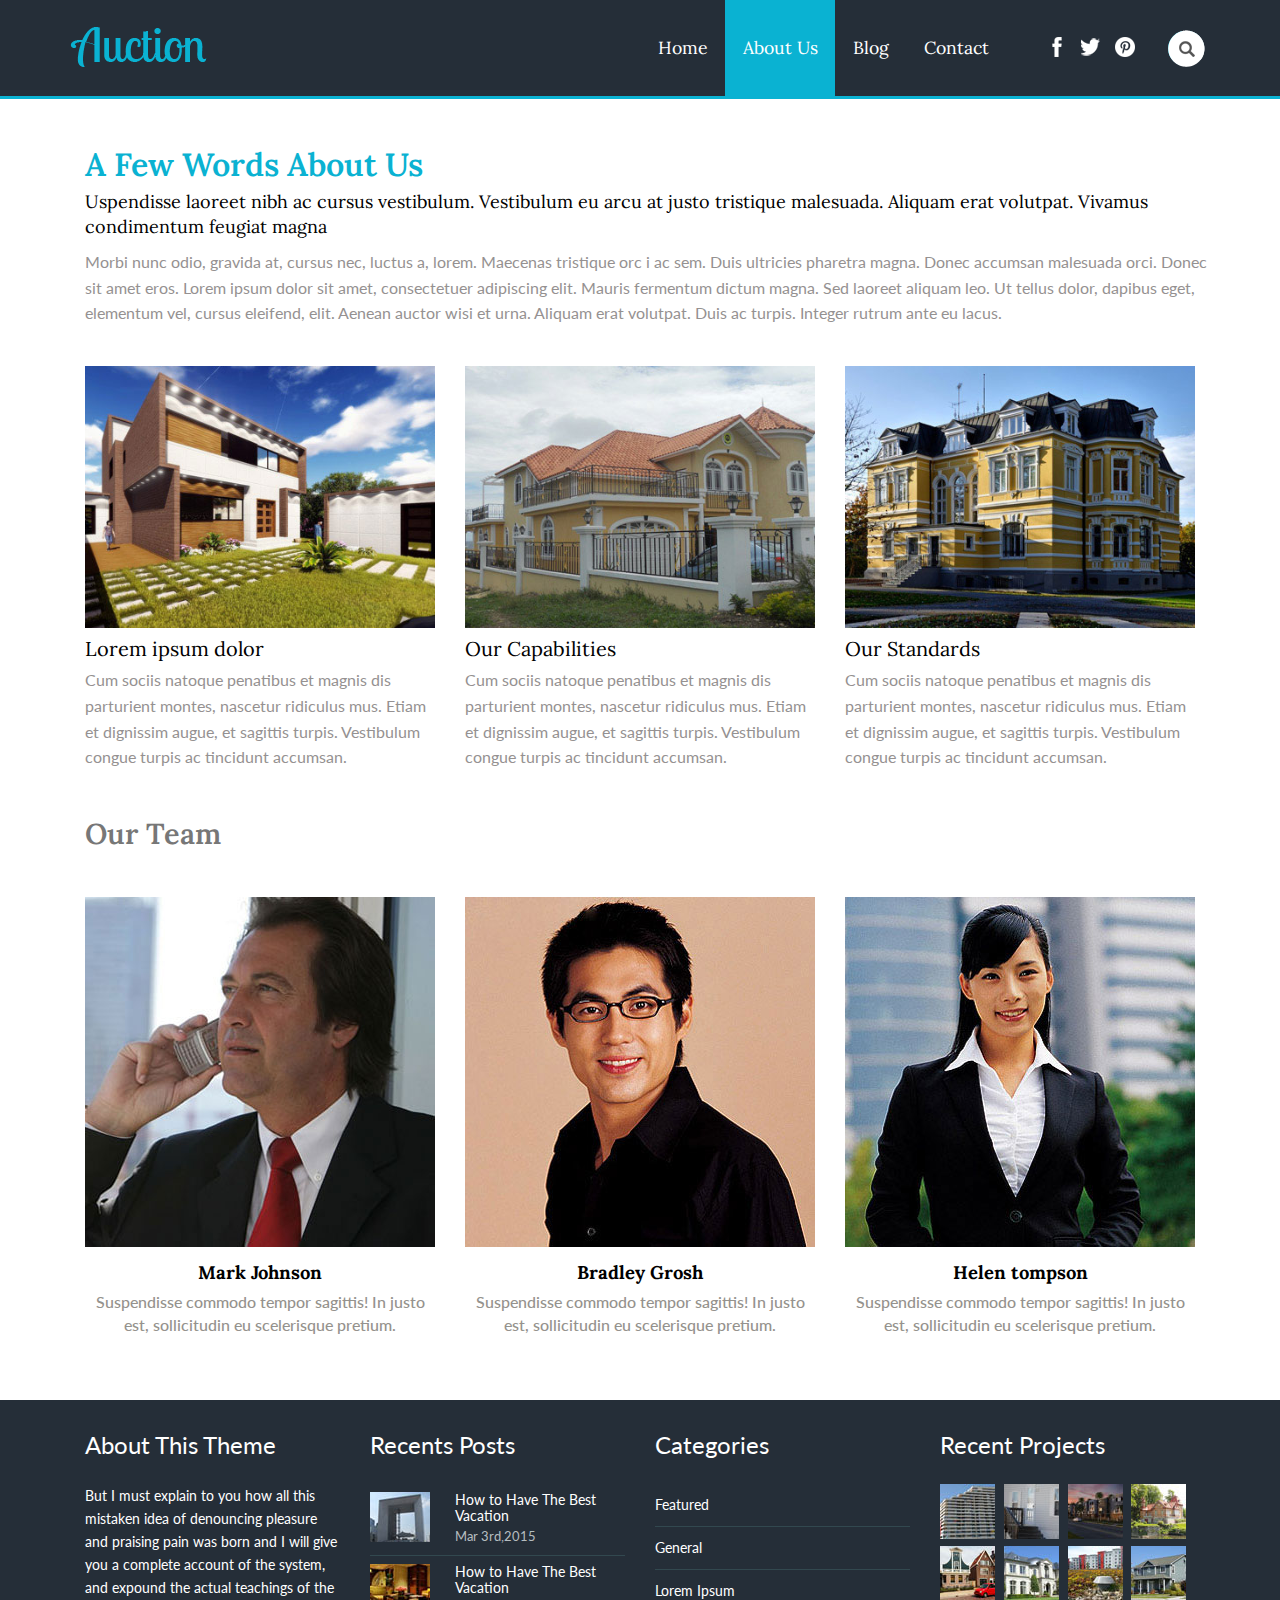
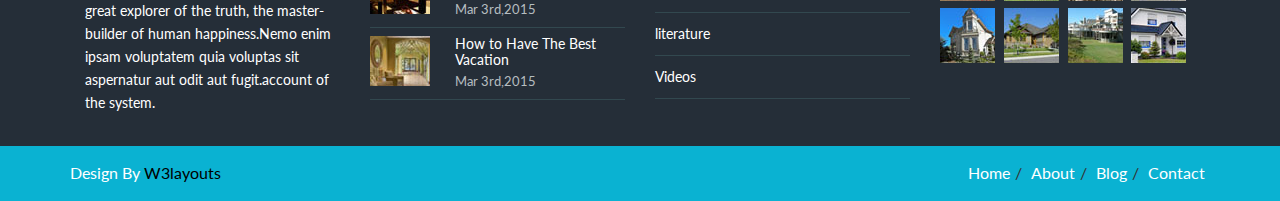
==== about.html @ 55ad40f2 "initial commmit" ====
<!--Author: W3layouts
Author URL: http://w3layouts.com
License: Creative Commons Attribution 3.0 Unported
License URL: http://creativecommons.org/licenses/by/3.0/
-->
<!DOCTYPE HTML>
<html>
<head>
<title>Auction A Real estate category Flat bootstrap Responsive  Website Template | About :: w3layouts</title>
<link href="css/bootstrap.css" rel="stylesheet" type="text/css" media="all">
<!-- jQuery (necessary for Bootstrap's JavaScript plugins) -->
<script src="js/jquery-1.11.0.min.js"></script>
<!-- Custom Theme files -->
<link href="css/style.css" rel="stylesheet" type="text/css" media="all"/>
<!-- Custom Theme files -->
<meta name="viewport" content="width=device-width, initial-scale=1">
<meta http-equiv="Content-Type" content="text/html; charset=utf-8" />
<script type="application/x-javascript"> addEventListener("load", function() { setTimeout(hideURLbar, 0); }, false); function hideURLbar(){ window.scrollTo(0,1); }>
</script>
<meta name="keywords" content="Auction Responsive web template, Bootstrap Web Templates, Flat Web Templates, AndriodCompatible web template, Smartphone Compatible web template, free webdesigns for Nokia, Samsung, LG, SonyErricsson, Motorola web design" />
<!--Google Fonts-->
<link href='http://fonts.googleapis.com/css?family=Lato:100,300,400,700,900' rel='stylesheet' type='text/css'>
<link href='http://fonts.googleapis.com/css?family=Lora:400,700,400italic,700italic' rel='stylesheet' type='text/css'>
<!-- start-smoth-scrolling -->
<script type="text/javascript" src="js/move-top.js"></script>
<script type="text/javascript" src="js/easing.js"></script>
	<script type="text/javascript">
			jQuery(document).ready(function($) {
				$(".scroll").click(function(event){		
					event.preventDefault();
					$('html,body').animate({scrollTop:$(this.hash).offset().top},1000);
				});
			});
	</script>
</head>
<body>
<!-- //end-smoth-scrolling -->
<!--header start here-->
<div class="header">
	<div class="container">
		<div class="header-main">
			<div class="logo">
				<a href="index.html"> <img src="images/logo.png" alt="" title=""> </a>
			</div>
			<div class="head-right">
			  <div class="top-nav">
					<span class="menu"> <img src="images/icon.png" alt=""/></span>
				<ul class="res">
					<li><a href="index.html">Home</a></li>
					<li><a class="active" href="about.html">About Us</a></li>
					<li><a href="blog.html">Blog</a></li>
					<li><a href="contact.html">Contact</a></li>
				<div class="clearfix"> </div>
				</ul>
				<!-- script-for-menu -->
							 <script>
							   $( "span.menu" ).click(function() {
								 $( "ul.res" ).slideToggle( 300, function() {
								 // Animation complete.
								  });
								 });
							</script>
			<!-- /script-for-menu -->
			 </div>
		    
			<div class="social">
				<ul >
					<li><a class="fa" href="#"> </a></li>
					<li><a class="tw" href="#"> </a></li>
					<li><a class="p" href="#"> </a></li>
				</ul>
				</div>
			<div class="search-box">
				<div id="sb-search" class="sb-search">
					<form>
						<input class="sb-search-input" placeholder="Search" type="search" name="search" id="search">
						<input class="sb-search-submit" type="submit" value="">
						<span class="sb-icon-search"> </span>
					</form>
			   </div>
			</div>
			<div class="clearfix"> </div>
			   <!-- search-scripts -->
					<script src="js/classie.js"></script>
					<script src="js/uisearch.js"></script>
						<script>
							new UISearch( document.getElementById( 'sb-search' ) );
						</script>
			  <!-- //search-scripts -->
		</div>
		<div class="clearfix"> </div>
		</div>
	</div>
</div>
<!--header end here-->
<!--start-about-->
	<div class="about">
		<div class="container">
			<div class="about-main">
				<div class="about-top">
					<h3>A Few Words About Us</h3>
					<h5>Uspendisse laoreet nibh ac cursus vestibulum. Vestibulum eu arcu at justo tristique malesuada. Aliquam erat volutpat. Vivamus condimentum feugiat magna</h5>
					<p>Morbi nunc odio, gravida at, cursus nec, luctus a, lorem. Maecenas tristique orc i ac sem. Duis ultricies pharetra magna. Donec accumsan malesuada orci. Donec sit amet eros. Lorem ipsum dolor sit amet, consectetuer adipiscing elit. Mauris fermentum dictum magna. Sed laoreet aliquam leo. Ut tellus dolor, dapibus eget, elementum vel, cursus eleifend, elit. Aenean auctor wisi et urna. Aliquam erat volutpat. Duis ac turpis. Integer rutrum ante eu lacus.</p>
				</div>
				<div class="about-text">
					<div class="col-md-4 about-text-left">
						<a href="single.html"><img src="images/ultra.jpg" alt=""></a>
						<a href="single.html"><h5>Lorem ipsum dolor</h5></a>
						<p>Cum sociis natoque penatibus et magnis dis parturient montes, nascetur ridiculus mus. Etiam et dignissim augue, et sagittis turpis. Vestibulum congue turpis ac tincidunt accumsan.</p>
					</div>
					<div class="col-md-4 about-text-left">
						<a href="single.html"><img src="images/a2.jpg" alt=""></a>
						<a href="single.html"><h5>Our Capabilities</h5></a>
						<p>Cum sociis natoque penatibus et magnis dis parturient montes, nascetur ridiculus mus. Etiam et dignissim augue, et sagittis turpis. Vestibulum congue turpis ac tincidunt accumsan.</p>
					</div>
					<div class="col-md-4 about-text-left">
						<a href="single.html"><img src="images/a3.jpg" alt=""></a>
						<a href="single.html"><h5>Our Standards</h5></a>
						<p>Cum sociis natoque penatibus et magnis dis parturient montes, nascetur ridiculus mus. Etiam et dignissim augue, et sagittis turpis. Vestibulum congue turpis ac tincidunt accumsan.</p>
					</div>
					<div class="clearfix"> </div>
				</div>
			</div>
		</div>
	</div>
	<!--end-about-->
	<!--start-team-->
	<div class="team">
		<div class="container">
			<div class="team-main">
				<h3>Our Team</h3>
				<div class="team-top">
					<div class="col-md-4 team-top-left">
						<img src="images/t1.jpg" src="">
						<div class="team-details">
							<h4>Mark Johnson</h4>
							<P>Suspendisse commodo tempor sagittis! In justo est, sollicitudin eu scelerisque pretium.</P>
						</div>
					</div>
					<div class="col-md-4 team-top-left">
						<img src="images/t2.jpg" src="">
						<div class="team-details">
							<h4>Bradley Grosh</h4>
							<P>Suspendisse commodo tempor sagittis! In justo est, sollicitudin eu scelerisque pretium.</P>
						</div>	
					</div>
					<div class="col-md-4 team-top-left">
						<img src="images/t3.jpg" src="">
						<div class="team-details">
							<h4>Helen tompson</h4>
							<P>Suspendisse commodo tempor sagittis! In justo est, sollicitudin eu scelerisque pretium.</P>							
						</div>	
					</div>
					<div class="clearfix"> </div>
				</div>
			</div>
		</div>
	</div>
	<!--end-team-->
<!--footer start here-->
<div class="footer">
	<div class="container">
		<div class="footer-main">
			<div class="col-md-3 footer-grid">
				<h3>About This Theme</h3>
				<p>But I must explain to you how all this mistaken idea of denouncing pleasure and praising pain was born and I will give you a complete account of the system, and expound the actual teachings of the great explorer of the truth, the master-builder of human happiness.Nemo enim ipsam voluptatem quia voluptas sit aspernatur aut odit aut fugit.account of the system.</p>
			</div>
			<div class="col-md-3 footer-grid">
				<h3>Recents Posts</h3>
			  <div class="ftr-sub-gd">
				<div class="col-md-4 ftr-gd2-img">
					<a href="#"><img src="images/s1.jpg" alt=""></a>
				</div>
				<div class="col-md-8 ftr-gd2-text">
						<a href="#"><h4>How to Have The Best Vacation</h4></a>
						<a href="#"><p>Mar 3rd,2015</p></a>
				</div>
				<div class="clearfix"> </div>
			  </div>
			  <div class="ftr-sub-gd">
				<div class="col-md-4 ftr-gd2-img">
					<a href="#"><img src="images/s2.jpg" alt=""></a>
				</div>
				<div class="col-md-8 ftr-gd2-text">
						<a href="#"><h4>How to Have The Best Vacation</h4></a>
						<a href="#"><p>Mar 3rd,2015</p></a>
				</div>
				<div class="clearfix"> </div>
			  </div>
			  <div class="ftr-sub-gd">
				<div class="col-md-4 ftr-gd2-img">
					<a href="#"><img src="images/s3.jpg" alt=""></a>
				</div>
				<div class="col-md-8 ftr-gd2-text">
						<a href="#"><h4>How to Have The Best Vacation</h4></a>
						<a href="#"><p>Mar 3rd,2015</p></a>
				</div>
				<div class="clearfix"> </div>
			  </div>
		   </div>
			<div class="col-md-3 footer-grid">
				<h3>Categories</h3>
				<ul>
					<li><a href="#">Featured</a></li>
					<li><a href="#">General</a></li>
					<li><a href="#">Lorem Ipsum</a></li>
					<li><a href="#">literature</a></li>
					<li><a href="#">Videos</a></li>
				</ul>
			</div>
			<div class="col-md-3 footer-grid">
				<h3>Recent Projects</h3>
				<div class="ftr-gd4-img">
				    <div class="col-md-3 ftr-gd4-1"><a href="#"><img src="images/f1.jpg" alt=""></a></div>
				    <div class="col-md-3 ftr-gd4-1"><a href="#"><img src="images/f2.jpg" alt=""></a></div>
				    <div class="col-md-3 ftr-gd4-1"><a href="#"><img src="images/f3.jpg" alt=""></a></div>
				    <div class="col-md-3 ftr-gd4-1"><a href="#"><img src="images/f4.jpg" alt=""></a></div>
				  <div class="clearfix"> </div>
				</div>
				<div class="ftr-gd4-img">
				    <div class="col-md-3 ftr-gd4-1"><a href="#"><img src="images/f5.jpg" alt=""></a></div>
				    <div class="col-md-3 ftr-gd4-1"><a href="#"><img src="images/f6.jpg" alt=""></a></div>
				    <div class="col-md-3 ftr-gd4-1"><a href="#"><img src="images/f7.jpg" alt=""></a></div>
				    <div class="col-md-3 ftr-gd4-1"><a href="#"><img src="images/f8.jpg" alt=""></a></div>
				  <div class="clearfix"> </div>
				</div>
				<div class="ftr-gd4-img">
				    <div class="col-md-3 ftr-gd4-1"><a href="#"><img src="images/f9.jpg" alt=""></a></div>
				    <div class="col-md-3 ftr-gd4-1"><a href="#"><img src="images/f10.jpg" alt=""></a></div>
				    <div class="col-md-3 ftr-gd4-1"><a href="#"><img src="images/f11.jpg" alt=""></a></div>
				    <div class="col-md-3 ftr-gd4-1"><a href="#"><img src="images/f12.jpg" alt=""></a></div>
				  <div class="clearfix"> </div>
				</div>
			</div>
		<div class="clearfix"> </div>
		</div>
	</div>
	<div class="copyright">
	<div class="container">
		<div class="copy-main">
			<div class="copy-left">
				<p>Design By<a href="http://w3layouts.com/" target="-blank"> W3layouts</a></p>
			</div>
			<div class="copy-right"> 
				<ul>
					<li><a class="active" href="index.html">Home</a></li>/
					<li><a href="about.html">About</a></li>/
					<li><a href="blog.html">Blog</a></li>/
					<li><a href="contact.html">Contact</a></li>
				</ul>
			</div>
		</div>
	</div>
</div>
</div>
<!--footer end here-->
</body>
</html>
---- css/style.css ----
/*--
Author: W3layouts
Author URL: http://w3layouts.com
License: Creative Commons Attribution 3.0 Unported
License URL: http://creativecommons.org/licenses/by/3.0/
--*/
h4, h5, h6,
h1, h2, h3 {margin-top: 0;}
ul, ol {margin: 0;}
p {margin: 0;}
html, body{
  font-family: 'Lato', sans-serif;
   font-size: 100%;
   background:#fff; 
}
a:hover {
  transition: 0.5s all;
  -webkit-transition: 0.5s all;
  -moz-transition: 0.5s all;
  -o-transition: 0.5s all;
}
/*--header start here--*/
.header {
  background: #252e38;
  border-bottom: 3px solid #0ab2d2;
}
.logo {
  float: left;
  width:50%;
  margin: 1.7em 0em 0em 0em;
}
.head-right {
  float: right;
  width: 50%;
}
.top-nav {
  float: left;
}
.top-nav ul {
	padding:0px;
  list-style: none;
}
.top-nav ul li {
  display: inline-block;
  float: left;
}
.top-nav ul li a {
  font-size: 1.1em;
  font-weight: 400;
  color: #fff;
  text-decoration: none;
  padding: 2em 1em 2em 1em;
  font-family: 'Lora', serif;
  display:block;
}
.top-nav ul li a:hover,.top-nav ul li a.active{
	background:#0ab2d2;
}
span.menu{
	display:none;
}
.social {
  float: left;
}
.social ul {
  margin: 2.3em 0em 0em 0em;
  list-style: none;
}
.social ul li {
  display: inline-block;
  margin: 0px 10px 0px 0px;
}
.social ul li a {
  background: url(../images/social-sprit.png)no-repeat;
  width: 20px;
  height: 20px;
  display: inline-block;
}
.social ul li a.fa {
  background-position: 5px 0px;
}
.social ul li a.tw {
  background-position: -18px 0px;
}
.social ul li a.p {
  background-position: -39px 0px;
}
.social ul li a.fa:hover {
  background-position: 5px -25px;
}
.social ul li a.tw:hover {
  background-position: -18px -25px;
}
.social ul li a.p:hover {
  background-position: -39px -25px;
}
/*--search--*/
.search-box {
  position: relative;
  margin-top: 1.8em;
}
.sb-search {
  position: absolute;
  right: 0%;
  top: 0%;
  width: 0%;
  min-width: 42px;
  height: 40px;
  float: right;
  overflow: hidden;
  -webkit-transition: width 0.3s;
  -moz-transition: width 0.3s;
  transition: width 0.3s;
  -webkit-backface-visibility: hidden;
  z-index: 999;
}
.sb-search-input {
  position: absolute;
  top: 2.5px;
  right: 6px;
  border: none;
  outline: none;
  background: #0ab2d2;
  width: 85%;
  height: 35px;
  margin: 0;
  z-index: 10;
  padding: 5px 15px;
  font-size: 13px;
  color: #ffffff;
  border-radius: 50px;
  -webkit-border-radius: 50px;
	-moz-border-radius: 50px;
	-o-border-radius: 50px;
  font-family: 'Lora', serif;
}
.sb-search-input::-webkit-input-placeholder {
	color: #ffffff;
}
.sb-search-input:-moz-placeholder {
	color: #ffffff;
}
.sb-search-input::-moz-placeholder {
	color: #efb480;
}
.sb-search-input:-ms-input-placeholder {
	color: #ffffff;
}
.sb-icon-search,.sb-search-submit  {
	width:30px;
	height:40px;
	display: block;
	position: absolute;
	right: 5px;
    top: -22%;
	padding: 0;
	margin: 0;
	line-height:71px;
	text-align: center;
	cursor: pointer;
}
.sb-search-submit {
	background: url('../images/search.png') no-repeat -7px 10px;
	-ms-filter: "progid:DXImageTransform.Microsoft.Alpha(Opacity=0)"; /* IE 8 */
    filter: alpha(opacity=0); /* IE 5-7 */
    color: transparent;
	border: none;
	outline: none;
	z-index: -1;
	-webkit-appearance: none;
}
.sb-icon-search {
    background:url('../images/search.png') no-repeat 3px 10px;
	z-index: 90;
	width: 40px;
	height: 51px;
	border-radius: 50px;
}
/* Open state */
.sb-search.sb-search-open,.no-js .sb-search {
	width:35%;
}
.sb-search.sb-search-open .sb-icon-search,.no-js .sb-search .sb-icon-search {
	background:  url('../images/search.png') no-repeat 3px 10px;
	color: #fff;
	z-index: 11;
}
.sb-search.sb-search-open .sb-search-submit,.no-js .sb-search .sb-search-submit {
	z-index: 90;
}
/*--search--*/
/*--header end here--*/
/*--banner start here--*/
.banner {
  background: url(../images/ban.jpg)no-repeat;
  min-height: 700px;
  background-size: cover;
}
.banner-main {
  padding: 14em 0em 0em 0em;
  text-align: center;
  position: relative;
}
.banner-main h3 {
  font-size: 4em;
  font-weight: 500;
  color: #fff;
  font-family: 'Lora', serif;
}
.banner-main p {
  font-size: 1.8em;
  font-weight: 600;
  color: #0ab2d2;
  font-family: 'Lora', serif;
  font-style: italic;
}
.bann-btn {
  float:center;
  margin: 2em 0em 0em 0em;
}
.bann-btn a {
  background: #0ab2d2;
  font-size: 1em;
  color: #fff;
  padding: 0.5em 1.5em;
  border-radius: 6px;
  -webkit-border-radius: 6px;
	-moz-border-radius: 6px;
	-o-border-radius: 6px;
  text-decoration: none;
  font-family: 'Lora', serif;
}
.bann-btn a:hover {
	background:#ffffff;
	color:#000;
}
.banner-strip {
  background: #0ab2d2;
  padding: 1.5em 0em 1.5em 0em;
}
.banner-strip h3 {
  font-size: 1.5em;
  font-weight: 400;
  color: #fff;
  display: inline-block;
  float: left;
  font-family: 'Lora', serif;
  margin: 0.2em 0em 0em 0em;
}
.bann-strip-btn {
  float: right;
}
.bann-strip-btn a {
  background: #252e38;
  font-size: 1em;
  color: #fff;
  padding: 0.5em 1.5em;
  border-radius: 6px;
  -webkit-border-radius: 6px;
	-moz-border-radius: 6px;
	-o-border-radius: 6px;
  text-decoration: none;
  font-family: 'Lora', serif;
}
.bann-strip-btn a:hover {
	background:#ffffff;
	color:#000;
}
/*--- slider-css --*/
.slider {
	position: relative;
}
.rslides {
  position: relative;
  list-style: none;
  overflow: hidden;
  width: 100%;
  padding: 0;
  margin: 0;
  }
.rslides li {
  -webkit-backface-visibility: hidden;
  position: absolute;
  display: none;
  width: 100%;
  left: 0;
  top: 0;
  }
.rslides li:first-child {
  position: relative;
  display: block;
  float: left;
  }
.rslides img {
  display: block;
  height: auto;
  float: left;
  width: 100%;
  border: 0;
  }


span.bg-small {
	background: rgba(0, 0, 0, 0.39);
	display: block;
	width: 40%;
	height: 48px;
	position: absolute;
	top: 83px;
	left: -40px;
}
span.bg-large {
	background: rgba(0, 0, 0, 0.39);
	display: block;
	width: 60%;
	height: 70px;
	position: absolute;
	top: 194px;
	left: -40px;
}

a.morebtn{
	background:#3D3D3D;
	padding:0.8em 0;
	display:block;
	font-size:0.875em;
	text-transform:uppercase;
	color:#FFF;
	width:20%;
	margin:0 auto;
	transition:0.5s all ease;
	-webkit-transition:0.5s all ease;
	-moz-transition:0.5s all ease;
	-o-transition:0.5s all ease;
	-ms-transition:0.5s all ease;
}
a.morebtn:hover{
	background:#585686;
}
.callbacks_nav {
    position: absolute;
  -webkit-tap-highlight-color: rgba(0,0,0,0);
  top: 85.5%;
  left: -15%;
  opacity: 0.7;
  z-index: 3;
  text-indent: -9999px;
  overflow: hidden;
  text-decoration: none;
  height: 48px;
  width: 45px;
  background: url("../images/4.png") no-repeat left top;
  margin-top: -45px;
  border-radius: 100%;
}
.callbacks_nav.next {
  left: auto;
background:url("../images/3.png") no-repeat left top;
  right: -15%;
 }
/*--banner end here--*/
/*--banner strip start here--*/
/* Shutter Out Horizontal */
.hvr-shutter-out-horizontal {
  display: inline-block;
  vertical-align: middle;
  -webkit-transform: translateZ(0);
  transform: translateZ(0);
  -webkit-backface-visibility: hidden;
  backface-visibility: hidden;
  position: relative;
  -webkit-transition-property: color;
  transition-property: color;
  -webkit-transition-duration: 0.3s;
  transition-duration: 0.3s;
}
.hvr-shutter-out-horizontal:before {
  content: "";
  position: absolute;
  z-index: -1;
  top: 0;
  bottom: 0;
  left: 0;
  right: 0;
  background: #fff;
  border-radius: 5px;
  -webkit-transform: scaleX(0);
  transform: scaleX(0);
  -webkit-transform-origin: 50%;
  transform-origin: 50%;
  -webkit-transition-property: transform;
  transition-property: transform;
  -webkit-transition-duration: 0.3s;
  transition-duration: 0.3s;
  -webkit-transition-timing-function: ease-out;
  transition-timing-function: ease-out;
}
.hvr-shutter-out-horizontal:hover, .hvr-shutter-out-horizontal:focus, .hvr-shutter-out-horizontal:active {
  color: white;
}
.hvr-shutter-out-horizontal:hover:before, .hvr-shutter-out-horizontal:focus:before, .hvr-shutter-out-horizontal:active:before {
  -webkit-transform: scaleX(1);
  transform: scaleX(1);
}
/*--banner strip end here--*/
/*--services start here--*/
.services-top {
  text-align: center;
  padding: 2em 0em 0em 0em;
}
.row {
  padding: 2em 0em 0em 0em;
  border-bottom: 1px solid #e1e1e1;
}
.thumbnail {
  border: none;
  padding: 0px;
}
.thumbnail .caption {
  padding: 0px;
  color: #333;
}
.caption p {
  margin: 0em 0 0.5em 0;
  color: #95928d;
  font-size: 16px;
}
.caption a h3 {
  color: #000;
  margin: 0.4em 0em 0.25em 0em;
  font-size: 20px;
  font-weight: 700;
  line-height: 1em;
  font-family: 'Lora', serif;
  text-decoration:none;
}
.caption a {
	text-decoration:none;
}
.caption h3:hover {
	color: #0ab2d2;
}
.services-top h3 {
  font-size: 2em;
  font-weight: 600;
  color: #484848;
  margin: 0px 0px 0px 0px;
 font-family: 'Lora', serif;
}
.services-top p {
  font-size: 1.2em;
  font-weight: 400;
  color: #95928d;
  font-family: 'Lora', serif;
  font-style: italic;
}
/*--services end here--*/
/*--features start here--*/
.features {
  padding: 2.5em 0em 3em 0em;
}
.features-top {
  text-align: center;
  padding: 0em 0em 3em 0em;
}
.features-top h3 {
  font-size: 2em;
  font-weight: 600;
  color: #484848;
  margin: 0px 0px 0px 0px;
  font-family: 'Lora', serif;
}
.features-top p {
  font-size: 1.2em;
  font-weight: 400;
  color: #95928d;
  font-family: 'Lora', serif;
  font-style: italic;
}
.featu-right {
  padding: 1.5em 0em 0em 0em;
}
.featu-right h3 {
  font-size: 1.5em;
  font-weight: 500;
  color: #000;
  margin: 0px 0px 7px 0px;
  font-family: 'Lora', serif
}
.featu-right p {
  font-size: 1em;
  font-weight: 400;
  color: #95928d;
  line-height: 1.6em;
}
.featu-btn {
  margin: 1em 0em 0em 0em;
}
.featu-btn  a {
  font-size: 1.1em;
  font-weight: 400;
  color: #0ab2d2;
  text-decoration: underline;
}
.featu-btn  a:hover {
  color: #777;	
   text-decoration: none;
}
/*--features end here--*/
/*--effect start here--*/
.effet-main {
  padding: 2em 0em 2em 0em;
  border-bottom: 1px solid #e1e1e1;
  border-top: 1px solid #e1e1e1;
}
.effec-top {
  text-align: center;
  padding: 0em 0em 3em 0em;
}
.effec-top h3 {
  font-size: 2em;
  font-weight: 600;
  color: #484848;
  margin: 0px 0px 0px 0px;
  font-family: 'Lora', serif;
}
.effec-top p {
  font-size: 1.2em;
  font-weight: 400;
  color: #95928d;
  font-family: 'Lora', serif;
  font-style: italic;
}
.effec-left {
  padding: 1.5em 0em 0em 0em;
}
.effec-left h3 {
  font-size: 1.5em;
  font-weight: 500;
  color: #000;
  margin: 0px 0px 7px 0px;
  font-family: 'Lora', serif
}
.effec-left p {
  font-size: 1em;
  font-weight: 400;
  color: #95928d;
  line-height: 1.6em;
}
.effec-btn a {
  font-size: 1.1em;
  font-weight: 400;
  color: #0ab2d2;
  text-decoration: underline;
}
.effec-btn a:hover {
  color: #777;
  text-decoration: none;
}
.effec-btn {
  margin: 1em 0em 0em 0em;
}
/*--effect end here--*/
/*--project start here--*/
.project-top {
  text-align: center;
  padding: 0em 0em 3em 0em;
}
.project-top h3 {
  font-size: 2em;
  font-weight: 600;
  color: #484848;
  margin: 0px 0px 0px 0px;
  font-family: 'Lora', serif;
}
.project-top p {
  font-size: 1.2em;
  font-weight: 400;
  color: #95928d;
  font-family: 'Lora', serif;
  font-style: italic;
}
.project-main {
  padding: 2em 0em 2em 0em;
  border-bottom: 1px solid #e1e1e1;
}
.project-details {
  text-align: center;
}
.project-details h4 {
  font-size: 1.2em;
  font-weight: 400;
  color: #000;
  margin: 6px 0px 5px 0px;
}
.project-details p {
  font-size: 1em;
  font-weight: 400;
  color: #95928d;
}
/*--light-box--*/
.project-eff:hover span.rollover1 {
	background: url(../images/plus.png) center no-repeat rgba(11, 10, 9, 0.66);
	cursor: pointer;
	height: 250px;
	width: 255px;
	display: block;
	position: absolute;
	z-index: -9999px;
	-webkit-transition: all 0.3s ease-out;
	-moz-transition: all 0.3s ease-out;
	-ms-transition: all 0.3s ease-out;
	-o-transition: all 0.3s ease-out;
	transition: all 0.3s ease-out;
}

.project-eff{
	-webkit-transition: all 0.3s ease-out;
	-moz-transition: all 0.3s ease-out;
	-ms-transition: all 0.3s ease-out;
	-o-transition: all 0.3s ease-out;
	transition: all 0.3s ease-out;
	position:relative;
}

/*--project end here--*/
/*--clients start here--*/
.clients-main {
  padding: 2em 0em 4em 0em;
}
.clients-top {
  text-align: center;
  padding: 0em 0em 3em 0em;
}
.clients-top  h3 {
  font-size: 2em;
  font-weight: 600;
  color: #484848;
  margin: 0px 0px 0px 0px;
  font-family: 'Lora', serif;
}
.clients-top p {
  font-size: 1.2em;
  font-weight: 400;
  color: #95928d;
  font-family: 'Lora', serif;
  font-style: italic;
}
span.clien-hding {
  font-weight: 400;
  font-size: 1em;
}
span.heart-beet {
  background:#95928d;
  width: 370px;
  height: 1px;
  display: inline-block;
  margin: 15px 0px 5px 0px;
}
.clients-bottom {
  text-align: center;
}
.clients-bottom p{
	font-size:1em;
	font-weight:400;
	color: #95928d;
	line-height:1.6em;
	width:80%;
	margin:0 auto;
}
.clients-bottom h4 {
  font-size: 1.2em;
  font-weight: 600;
  color: #000;
  margin: 0px;
  font-family: 'Lora', serif;
}
/**--**/
.slider1 {
	position: relative;
}
.rslides1 {
  position: relative;
  list-style: none;
  overflow: hidden;
  width: 100%;
  padding: 0;
  margin: 0;
  }
.rslides1 li {
  -webkit-backface-visibility: hidden;
  position: absolute;
  display: none;
  width: 100%;
  left: 0;
  top: 0;
  }
.rslides1 li:first-child {
  position: relative;
  display: block;
  float: left;
  }
.rslides1 img {
  display: block;
  height: auto;
  float: left;
  width: 100%;
  border: 0;
  }
.callbacks_tabs a:after {
	content: "\f111";
	font-size: 0;
	font-family: FontAwesome;
	visibility: visible;
	display: block;
	height: 18px;
	width: 18px;
	display: inline-block;
	border: 2px solid #fff;
	border-radius: 19px;
}
.callbacks_tabs a:before {
	content: "\f111";
	font-size: 0;
	font-family: FontAwesome;
	visibility: visible;
	display: block;
	height: 17px;
	width: 1.5px;
	background: #FFF;
	position: absolute;
	left: 57px;
}
.callbacks_here a:after{
	background:#A67C52;
}
.callbacks_tabs li:nth-child(1) a:before{
	content:none;
}
.callbacks_tabs a{
	visibility:hidden;
}
.callbacks_tabs li{
	display:block;
}
ul.callbacks_tabs.callbacks1_tabs {
	position: absolute;
	bottom: 14px;
	z-index: 999;
	right:19px;
	top:300px;
}
/*--clients end here--*/
/*--purchase start here--*/
.purchase-left h3 {
  font-size: 1.5em;
  font-weight: 600;
  color: #fff;
  margin: 0px 0px 5px 0px;
}
.purchase {
  background: #0ab2d2;
  padding: 2em 0em 2em 0em;
}
/*--
.purchase-left a p {
  font-size: 1.2em;
  font-weight: 400;
  color: #fff;
  font-style: italic;
  font-family: 'Lora', serif;
  text-decoration: underline;
}
**/
.purchase-left a{
  font-size: 1.2em;
  font-weight: 400;
  color: #fff;
  font-style: italic;
  font-family: 'Lora', serif;
  text-decoration: underline;
}
.purchase-left a:hover{
 text-decoration:none;
}
.purchase-left {
  float: left;
}
.purchase-right a {
  background: #252e38;
  font-size: 1em;
  color: #fff;
  padding: 0.5em 1.5em;
  border-radius: 5px;
  -webkit-border-radius: 5px;
	-moz-border-radius: 5px;
	-o-border-radius: 5px;
  text-decoration: none;
  font-family: 'Lora', serif;
}
.purchase-right a:hover {
  background: #fff;
  color:#000;
  text-decoration: none;
}
.purchase-right {
  float: right;
  margin: 1em 0em 0em 0em;
}
/*--purchase end here--*/
/*--footer start here--*/
.footer {
  background: #252e38;
}
.footer-main {
  padding: 2em 0em 2em 0em;
}
.footer-grid h3 {
  font-size: 1.5em;
  font-weight: 400;
  color: #fff;
  margin: 0px 0px 25px 0px;
}
.footer-grid  p {
  font-size: 0.9em;
  font-weight: 400;
  color: #fff;
  line-height: 1.6em;
}
.footer-grid a p {
  font-size: 0.8em;
  font-weight: 400;
  color: #b6bdc0;
  line-height: 1.6em;
  text-decoration:none;
}
.footer-grid a p:hover {
	color:#fff
}
.ftr-sub-gd {
  padding: 0.5em 0em 0.5em 0em;
  border-bottom: 1px solid #32484f;
}
.ftr-gd2-img {
  padding: 0px;
}
.ftr-gd2-text h4 {
  font-size: 0.9em;
  font-weight: 400;
  color: #fff;
  margin: 0px 0px 3px 0px;
}
.ftr-gd2-text a:hover{
  text-decoration:none;
}
.ftr-gd2-text h4:hover {
   color: #0ab2d2;
}
.ftr-gd2-text {
  padding: 0px;
}
.footer-grid ul {
  padding: 0px;
  list-style:none;
}
.footer-grid ul li {
  display: block;
  padding: 0.6em 0em 0.6em 0em;
  border-bottom: 1px solid #32484f;
}
.footer-grid ul li  a {
  font-size: 0.9em;
  font-weight: 400;
  color: #fff;
  margin: 0px;
}
.footer-grid ul li  a:hover {
  text-decoration:none;
   color: #0ab2d2;
}
.ftr-gd4-1 {
  padding: 0px;
}
.ftr-gd4-img {
  margin: 0px 0px 7px 0px;
}
/*--footer end here--*/
/*--copy right start here--*/
.copy-left {
  float: left;
}
.copy-right {
  float: right;
}
.copy-right ul {
  padding: 0px;
  list-style:none;
}
.copy-right ul li {
  display: inline-block;
  margin: 0px 5px 0px 5px;
}
.copy-right ul li a {
  font-size: 1em;
  font-weight: 400;
  color: #fff;
  text-decoration: none;
}
.copy-right ul li a:hover {
  color: #000;	
  text-decoration: none;
}
.copyright {
  background: #0ab2d2;
  padding: 1em 0em 1em 0em;
}
.copy-left p {
  font-size: 1em;
  font-weight: 400;
  color: #fff;
}
.copy-left p a{
  font-size: 1em;
  font-weight: 400;
  color:#000;
}
.copy-left p a:hover{
	color:#fff;
	text-decoration: none;
}
/*--copy right end here--*/
/*--start-about--*/
.about {
	  padding: 3em 0px 2em 0px;
}	
.about-top {
  padding: 0px 0px 0px 15px;
}
.about-top h3{
	font-size: 2em;
	color:#0ab2d2;
	font-weight: 600;
	margin: 0px 0px 0px 0px;
	text-align: left;
	font-family: 'Lora', serif;
}
.about-top h5{
  font-size: 18px;
  font-weight: 400;
  line-height: 1.4em;
  margin: 7px 0px 10px 0px;
  color: #010101;
  font-family: 'Lora', serif;
}
.about-top p {
  font-size: 16px;
  line-height: 1.6em;
  color: #959191;
  margin: 4px 0px 0px 0px;
}
.about-text-left a h5 {
  font-size: 20px;
  font-weight: 400;
  line-height: 1.4em;
  margin: 7px 0px 0px 0px;
  color: #010101;
  font-family: 'Lora', serif;
  text-decoration:none;
}
.about-text-left a:hover {
	text-decoration:none;
}
.about-text-left h5:hover {
	color:#0ab2d2;
}
.about-text-left p {
	font-size: 16px;
	line-height: 1.6em;
	color: #959191;
	margin: 4px 0px 0px 0px;
}
.about-text-left img{
	width:100%;
}
.about-text {
	margin-top: 2.5em;
}
/*--end-about--*/
/*--start-team--*/
.team-main h3{
	font-size: 1.8em;
	color:#777;
	font-weight: 600;
	margin: 0px 0px 0px 15px;
	text-align: left;
	font-family: 'Lora', serif;
}
.team-main{
	text-align:center;
}
.team {
  padding: 1em 0px 4em 0px;
}
.team-top {
	margin-top: 3em;
}
.team-details h4 {
	font-size: 1.15em;
	font-weight: 700;
	color: #000;
	margin: 0;
	font-family: 'Lora', serif;
}
.team-details p {
	color: #95928d;
	font-size: 16px;
	font-weight: 500;
	margin-top: 8px;
	width: 100% !important;
}
.team-details {
	margin-top: 15px;
}
/*--end-team--*/
/*--blog start here--*/
.blog {
  padding: 3em 0em 2em 0em;
}
.blog-top {
  text-align: center;
  padding: 0em 0em 2em 0em;
}
.blog-top h3 {
  font-size: 2em;
  font-weight: 600;
  color: #0ab2d2;
  font-family: 'Lora', serif;
}
.blog-top p {
  font-size: 1em;
  font-weight: 400;
  color: #979191;
  line-height: 1.6em;
  width: 70%;
  margin: 0 auto;
}
.blog-detail a h3 {
  font-size: 1.4em;
  font-weight: 700;
  color: #000;
  padding: 6px 0px 9px 0px;
  font-family: 'Lora', serif;
  text-decoration:none;
}
.blog-detail a:hover {
	text-decoration:none;
}
.blog-detail a h3:hover {
	color: #0ab2d2;
	text-decoration:none;
}
.blog-detail h4 {
  font-size: 1em;
  font-weight: 400;
  color: #999;
}
.blog-detail h4 a {
  font-size: 1em;
  font-weight: 400;
  color: #999;
}
.blog-detail h4 a:hover {
	color: #000;
	text-decoration:none;
}
span.blog-clr {
  color: #0ab2d2;
  font-weight: 700;
}
.blog-detail p {
  font-size: 1em;
  font-weight: 400;
  color:#95928d;
  line-height: 1.6em;
  width: 90%;
}
.blog-btn {
  margin: 1em 0em 0em 0em;
}
.blog-btn a {
  color: #0ab2d2;
  text-decoration: underline;
  font-size: 1em;
  font-weight: 400;
}
.blog-btn a:hover {
	color:#000;
	text-decoration:none;
}
.blog-cate ul {
  padding: 0px;
  list-style: none;
}
.blog-cate ul li {
  display: block;
  margin: 10px 0px 10px 0px;
  padding: 0px 0px 10px 0px;
  border-bottom: 1px dashed #999;
}
.blog-cate ul li a{
  font-size: 0.9em;
  font-weight: 400;
  color: #000;
  text-decoration:none;
}
.blog-cate ul li a:hover{
	text-decoration:none;
	color:#0ab2d2;
}
.blog-cate h3 {
  font-size: 1.5em;
  font-weight: 600;
  color: #000;
  margin: 0px 0px 16px 0px;
}
.blog-post h3 {
  font-size: 1.5em;
  font-weight: 600;
  color: #000;
  margin: 0px 0px 16px 0px;
}
.blog-cate {
  margin: 0em 0em 2em 0em;
}
.blog-grids {
  margin: 0em 0em 3em 0em;
}
.blog-detail {
  padding: 15px;
  background: #fff;
  box-shadow: 0 2px 7px 1px rgba(144, 133, 133, 0.56);
  border-radius: 0px 0px 3px 3px;
  -webkit-border-radius: 0px 0px 3px 3px;
	-moz-border-radius: 0px 0px 3px 3px;
	-o-border-radius: 0px 0px 3px 3px;
}
.blog-para p {
  font-size: 1em;
  font-weight: 400;
  color: #999;
  line-height: 1.6em;
  margin: 12px 0px 0px 0px;
}
/*--blog end here--*/
/*--single page start here--*/
.mag-single h3 {
	font-size: 25px;
	font-weight: 500;
	color: #000;
	margin: 0px 0px 10px 0px;
}
.mag-single p {
	font-size: 15px;
	font-weight: 400;
	color: #000;
	line-height: 1.8em;
	margin: 10px 0px;
}
.single-commemts {
  background: #fff;
  padding: 14px;
  box-shadow: 0 2px 7px 1px rgba(144, 133, 133, 0.56);
  border-radius: 5px;
  -webkit-border-radius: 5px;
	-moz-border-radius: 5px;
	-o-border-radius: 5px;
}
.user-comment a h4 {
	font-size: 20px;
	font-weight: 500;
	color: #000;
	margin: 0px 0px 10px 0px;
}
.user-comment a{
	text-decoration:none;
}
.user-comment a h4:hover {
	text-decoration:none;
	color:#0ab2d2;
}
.user-comment p{
	font-size: 16px;
	font-weight: 500;
	color: #979191;
	line-height:1.4em;
	margin:10px 0px 0px 0px
}
a.comme {
	font-size: 13px;
	font-weight: 400;
	color: #000;
	text-decoration:none;
}
a.comme:hover{
	color:#23573F;
	text-decoration:none;
	transition: 0.5s all;
 -webkit-transition: 0.5s all;
 -moz-transition:  0.5s all;
 -o-transition:  0.5s all;
}
.user-bwn {
	margin: 4px 0px;
	text-align:right;
}
.user-bwn a {
	font-size: 15px;
	font-weight: 400;
	color: #fff;
	background: #0ab2d2;
	padding: 7px 11px;
	border-radius: 5px;
	-webkit-border-radius: 5px;
	-moz-border-radius: 5px;
	-o-border-radius: 5px;
}
.user-bwn a:hover{
	text-decoration:none;
	background:#999;
	transition: 0.5s all;
 -webkit-transition: 0.5s all;
 -moz-transition:  0.5s all;
 -o-transition:  0.5s all;
}
.magsingle-contact {
  margin: 3em 0em 0em 0em;
}
.magsingle-contact  h3 {
	font-size: 25px;
	font-weight: 500;
	color: #0ab2d2;
  	margin: 0px 0px 20px 0px;
}
.magsingle-contact input[type="text"] {
	font-size: 14px;
	font-weight: 400;
	color: #000;
	padding: 6px 7px;
	background: none;
	width: 48.5%;
	outline: none;
	border: 1px solid #999;
	margin: 0px 20px 15px 0px;
	-webkit-appearance: none;
}
.magsingle-contact  input.no-mar {
  margin: 0px;
}
.magsingle-contact textarea {
	font-size: 14px;
	font-weight: 400;
	color: #000;
	padding: 5px 6px;
	background: none;
	width: 100%;
	height: 9em;
	border: 1px solid #999;
	outline: none;
	resize: none;
	-webkit-appearance: none;
}
.magsingle-contact input[type="submit"] {
	font-size: 15px;
	font-weight: 400;
	color: #fff;
	padding: 8px 20px;
	background: #0ab2d2;
	border: none;
	outline: none;
	-webkit-appearance: none;
	border-radius: 5px;
	-webkit-border-radius: 5px;
	-moz-border-radius: 5px;
	-o-border-radius: 5px;
	margin: 10px 0px 0px 0px;
}
.magsingle-contact input[type="submit"]:hover{
	background: #252e38;
	transition: 0.5s all;
 -webkit-transition: 0.5s all;
 -moz-transition:  0.5s all;
 -o-transition:  0.5s all;
}
.mag-single img {
	width: 100%;
}
.data-line {
  margin: 3em 0em 3em 0em;
}
.data-line ul {
  list-style: none;
  padding: 10px 10px;
  border: none;
  background: rgba(204, 204, 204, 0.29);
  border-radius: 5px 5px 5px 5px;
  -webkit-border-radius: 5px 5px 5px 5px;
	-moz-border-radius: 5px 5px 5px 5px;
	-o-border-radius: 5px 5px 5px 5px;
}
.data-line ul  li {
	display: inline;
	margin: 0px 35px 0px 0px;
}
 span.calen {
	font-size: 15px;
	font-weight: 400;
	color: #000;
}
span.calen:hover{
	color:#999;
}
.data-line ul li a:hover{
	text-decoration:none;
}
.data-line ul  li  small {
	background: url(../images/img-sprite.png)no-repeat;
	width: 33px;
	height: 33px;
	display: inline-block;
	vertical-align: middle;
}
.data-line ul li  small.calen {
	background-position: 0px 0px;
}
.data-line ul li  small.admin {
	background-position: -30px 0px;
}
.data-line ul li  small.comme {
	background-position: -60px 0px;
}
.data-line ul li  small.post {
	background-position: -83px 0px;
}
.data-line ul li  small.link {
	background-position: -105px 0px;
}
/*--single page end here--*/
/*--contact start here--*/
.contact {
	padding: 3em 0px;
}
.contact-top {
	padding: 0px 0px 3em 0px;
	text-align: center;
}
.contact-top h3 {
	font-size: 1.7em;
	font-weight: 600;
	color: #0ab2d2;
	margin: 0px 0px 10px 0px;
	font-family: 'Lora', serif;
}
.contact-top p {
	font-size: 1em;
	font-weight: 400;
	color: #979191;
    line-height: 1.6em;
	width: 80%;
	margin: 0 auto;
}
.contact-left p {
	font-size: 15px;
	font-weight: 500;
	color: #000;
	margin-bottom: 5px;
}
.contact-left input[type="text"] {
	outline: none;
	width: 100%;
	padding: 7px;
	margin: 0px 0px 10px 0px;
	border: 1px solid;
	font-size: 15px;
	font-weight: 400;
	color: #252e38;
	-webkit-appearance: none;
}
.contact-right p {
	font-size: 15px;
	font-weight: 400;
	color: #000;
	margin-bottom: 5px;
}
.contact-right textarea {
	width: 100%;
	font-size: 15px;
	font-weight: 400;
	color: #000;
	padding:7px;
	border: 1px solid;
	height: 14em;
	outline: none;
	resize: none;
	-webkit-appearance: none;
}
.contact-right input[type="submit"] {
	font-size: 15px;
	font-weight: 400;
	color: #fff;
	padding: 7px 2em;
	background: #0ab2d2;
	border: none;
	outline: none;
	-webkit-appearance: none;
	border-radius: 5px;
	-webkit-border-radius: 5px;
	-moz-border-radius: 5px;
	-o-border-radius: 5px;
	margin: 9px 0px 0px 0px;
}
.contact-right input[type="submit"]:hover{
	color:#fff;
	background:#777;
	transition:0.5s all;
	-webkit-transition:0.5s all;
	-moz-transition:0.5s all;
	-o-transition:0.5s all;
}
.map {
	padding: 1em 0px 3em 0px;
}
.map-left h3 {
	font-size: 1.5em;
	font-weight: 500;
	color: #000;
	font-family: 'Lora', serif;
	margin: 0px 0px 3px 0px;
}
.map-left p {
	font-size: 1em;
	font-weight: 400;
	color: #979191;
	line-height: 1.6em;
}
.addre h4 {
	font-size: 1.2em;
	font-weight: 500;
	color: #0ab2d2;
	margin: 10px 0px 4px 0px;
	font-family: 'Lora', serif;
}
.addre  p {
	font-size: 1em;
	font-weight: 400;
	color: #000;
	line-height: 1.8em;
}
.map-right iframe {
	width: 100%;
	height: 300px;
	border: none;
}
/*--contact end here--*/
/*--meadia quries start here--*/
@media(max-width:1440px){
.callbacks_nav {
  top: 79.5%;
  left: -6%;
}
.callbacks_nav.next {
  right: -6%;
}
}
@media(max-width:1366px){
	
}
@media(max-width:1280px){
.callbacks_nav {
  left: 0%;
}	
.callbacks_nav.next {
  right: 0%;
}
}
@media(max-width:1024px){
.logo {
  float: left;
  width: 30%;	
}
.sb-search.sb-search-open, .no-js .sb-search {
  width: 40%;
}
.head-right {
  width: 65%;
}
.effec-right img {
  width: 100%;
}
.banner {
  min-height: 570px;
}
.banner-main {
  padding: 12em 0em 0em 0em;
}
.banner-main h3 {
  font-size: 3em;
}
.banner-main p {
  font-size: 1.3em;
}
.banner-strip {
  padding: 1em 0em 1em 0em;
}
.banner-strip h3 {
  font-size: 1.2em;
}
.bann-strip-btn a {
  font-size: 0.95em;
  padding: 0.3em 1.5em;
}
.services-top h3 {
  font-size: 1.7em;
}
.features-top h3 {
  font-size: 1.7em;
}
.featu-left img {
  width: 100%;
}
.featu-right h3 {
  font-size: 1.3em;
}
.featu-right {
  padding: 0.5em 0em 0em 0em;
}
.effec-top h3 {
  font-size: 1.7em;
}
.effec-left h3 {
  font-size: 1.3em;
}
.effec-left {
  padding: 0.5em 0em 0em 0em;
}
.project-top h3 {
  font-size: 1.7em;
}
.project-eff:hover span.rollover1 {
	background: url(../images/plus.png) center no-repeat rgba(11, 10, 9, 0.66);
	cursor: pointer;
	height: 201px;
	width: 205px;
}
.clients-top h3 {
  font-size: 1.7em;
}
.team-top-left img {
  width: 100%;
}
.about-main h3 {
  font-size: 1.8em;
}
.about {
  padding: 2em 0px 0em 0px;
}
.team {
  padding: 3em 0px 4em 0px;
}
.blog-grids img {
  width: 100%;
}
.magsingle-contact input[type="text"] {
  width: 48.2%;
  border: 1px solid #999;
  margin: 0px 21px 15px 0px;
}
.magsingle-contact input.no-mar {
  margin: 0px;
}
.contact-left input[type="text"] {
  padding: 8px;
  font-size: 11px;
}
.data-line ul li {
  margin: 0px 20px 0px 0px;
}
}
@media(max-width:768px){
span.menu{
		display: block;
		text-align: center;
		padding: 1px 0px 0px 0px;
		cursor: pointer;
		color: #E74C3C;
		font-size: 16px;
		font-weight: 700;
		position:relative;
	}
.top-nav ul.res{
	 display:none;
	 padding:0px;
}
.top-nav ul.res {
		padding: 0;
		margin: 1.15em 0em 0em 0em;
		z-index: 999;
		position: absolute;
		width: 100%;
		left:0;
}
.top-nav ul.res li {
		display: block;
		text-align: center;
		background:#000;
		margin: 0;
}
.top-nav ul.res li a {
		font-size: 16px;
		padding: 1em 0;
		color: #fff;
		display: block;
}
ul.res li a:hover,ul.res li a.active{
	color:#000;
}
.logo {
	margin: 0.4em 0em 0em 0em;
}
.top-nav ul li {
  float: none;
}
.logo img {
  width: 55%;
}
.header-main {
  padding: 1em 0em 1em 0em;
}
.social ul {
    margin: 0.6em 0em 0em 0em;
}
.head-right {
  width: 35%;
}
.search-box {
  margin-top: 0em;
}
.sb-search.sb-search-open, .no-js .sb-search {
  width: 80%;
}
.banner-main h3 {
  font-size: 2em;
}
.banner {
  min-height: 390px;
}
span.menu img {
  width: 87%;
}
.banner-main {
  padding: 8em 0em 0em 0em;
}
.callbacks_nav {
  height: 34px;
  width: 30px;
  background-size: 100%;
}
.callbacks_nav.next {
  background-size: 100%;
}
.banner-strip h3 {
  font-size: 1em;
  margin: 0.3em 0em 0em 0em;
}
.ser {
  float: left;
  width: 33%;
}
.caption a h3 {
  font-size: 17px;
}
.caption a p {
  font-size: 13px;
}
.featu-left {
  float: left;
  width: 53%;
}
.featu-right {
  padding: 0em 0em 0em 0em;
  float: right;
  width: 46%;
}
.featu-right h3 {
  font-size: 1.2em;
}
.featu-right p {
  font-size: 0.85em;
}
.featu-btn {
  margin: 0.51em 0em 0em 0em;
}
.featu-btn a {
  font-size: 1em;
}
.features-top {
  padding: 0em 0em 2em 0em;
}
.features {
  padding: 2em 0em 2.5em 0em;
}
.effec-top {
  padding: 0em 0em 2em 0em;
}
.effec-left {
  float: left;
  width: 50%;
}
.effec-right {
  float: right;
  width: 50%;
  padding: 0em 0em 0em 0em;
}
.effec-left h3 {
  font-size: 1.2em;
}
.effec-left p {
  font-size: 0.85em;
}
.effec-btn a {
  font-size: 1em;
}
.effec-btn {
  margin: 0.5em 0em 0em 0em;
}
.project-grid {
  width: 50%;
  float: left;
  margin: 0em 0em 2em 0em;
}
.project-grid img {
  width: 100%;
}
.project-eff:hover span.rollover1 {
	background: url(../images/plus.png) center no-repeat rgba(11, 10, 9, 0.66);
	cursor: pointer;
	height: 325px;
	width: 330px;
}
.project-main {
  padding: 2em 0em 1em 0em;
}
.clients-bottom p {
  font-size: 0.95em;
  width: 100%;
}
.purchase-left h3 {
  font-size: 1.1em;
}
.purchase-left p {
  font-size: 0.85em;
}
.purchase-right {
  margin: 0.25em 0em 0em 0em;
}
.purchase-right a {
  padding: 0.5em 1.5em;
}
.footer-grid {
  float: left;
  width: 50%;
  margin: 0em 0em 2em 0em;
}
.ftr-gd4-1 {
  float: left;
  width: 20%;
  margin: 0px 4px 0px 0px;
}
.ftr-gd2-img {
  float: left;
  width: 19%;
}
.ftr-gd2-text {
  float: right;
  width: 77%;
}
.footer-main {
  padding: 2em 0em 1em 0em;
}
.footer-grid h3 {
  font-size: 1.3em;
  margin: 0px 0px 10px 0px;
}
.about-main h3 {
  font-size: 1.7em;
}
.about-main h5 {
  font-size: 16px;
}
.about-text {
  margin-top: 1.5em;
}
.about-text-left {
  float: left;
  width: 33%;
}
.about-text-left h5 {
  font-size: 1.3em;
  margin: 7px 0px 0px 0px;
}
.about-main p {
  font-size: 14px;
}
.team {
  padding: 1.5em 0px 2em 0px;
}
.team-main h3 {
  font-size: 1.6em;
}
.team-top-left {
  float: left;
  width: 33%;
}
.team-top {
  margin-top: 1.5em;
}
.team-details p {
  font-size: 14px;
  margin-top: 5px;
}
.blog-left {
  float: left;
  width: 73%;
  padding:0px;
}
.blog-right {
  float: none;
  width: 100%;
  padding:0px;
  margin: 1.5em 0em 0em 0em;
}
.blog-detail h3 {
  font-size: 1.2em;
  padding: 0px 0px 0px 0px;
}
.blog-detail h4 {
  font-size: 0.9em;
}
.blog-detail p {
  font-size: 0.85em;
  width: 100%;
}
.blog-btn {
  margin: 0.5em 0em 0em 0em;
}
.blog-btn a {
  font-size: 0.9em;
}
.blog-cate h3 {
  font-size: 1.3em;
}
.blog-post h3 {
  font-size: 1.3em;
}
.blog-top p {
  font-size: 0.91em;
  width: 100%;
}
.data-line ul li {
  margin: 0px 0px 0px 0px;
}
span.calen {
  font-size: 12px;
}
.ftr-gd4-1 img {
  width: 100%;
}
.user {
  float: left;
  width: 20%;
}
.user-comment {
  float: right;
  width: 80%;
}
.user-comment h4 {
  font-size: 16px;
}
.user-comment p {
  font-size: 13.5px;
}
.magsingle-contact input[type="text"] {
  width: 47.5%;
}
.data-line {
  margin: 2em 0em 2em 0em;
}
.magsingle-contact {
  margin: 2em 0em 0em 0em;
}
.blog-grids {
  margin: 0em 0em 1em 0em;
}
.blog-left {
  float: none;
  width: 100%;
}
.contact-top p {
  font-size: 0.95em;
  width: 100%;
}
.contact-left input[type="text"] {
  width: 100%;
  margin: 0px 0px 5px 0px;
}
.contact-right textarea {
  height: 11em;
}
.contact-right input[type="submit"] {
  margin: 5px 0px 0px 0px;
}
.contact {
  padding: 2em 0px;
}
.map-left h3 {
  font-size: 1.1em;
}
.map-left p {
  font-size: 0.9em;
}
.addre h4 {
  font-size: 1em;
}
.map-right {
  padding: 15px 0px 0px 0px;
}
}
@media(max-width:640px){
.head-right {
  width: 45%;
}	
.sb-search {
  top: 2%;
}
.sb-search-input {
  width: 68%;
}
.sb-search.sb-search-open, .no-js .sb-search {
  width: 100%;
}
.top-nav ul.res li a {
  padding: 0.51em 0;
}
.banner {
  min-height: 350px;
}
.footer-grid {
  width: 60%;
}
.bann-btn a {
  font-size: 0.9em;
}
.bann-strip-btn a {
  font-size: 0.9em;
  padding: 0.3em 1em;
}
.banner-strip h3 {
  font-size: 0.95em;
}
.contact-top h3 {
  font-size: 1.5em;
}
.contact-top {
  padding: 0px 0px 1em 0px;
}
.contact-right input[type="submit"] {
  font-size: 12.5px;
}
.map-right iframe {
  height: 200px;
}
.map {
  padding: 1em 0px 2em 0px;
}
.blog-post h3 {
  font-size: 1.1em;
}
.user-bwn a {
  font-size: 13px;
  padding: 5px 11px;
}
.magsingle-contact h3 {
  font-size: 21px;
  margin: 0px 0px 17px 0px;
}
.magsingle-contact input[type="text"] {
  width: 46.8%;
  font-size: 12.5px;
}
.magsingle-contact textarea {
  font-size: 12.5px;
}
.magsingle-contact input[type="submit"] {
  font-size: 12px;
  padding: 8px 11px;
}
.caption a h3 {
  font-size: 14px;
}
.caption p {
  font-size: 13.5px;
}
.services-top h3 {
  font-size: 1.5em;
}
.services-top p {
  font-size: 1em;
}
.features-top h3 {
  font-size: 1.5em;
}
.features-top p {
  font-size: 1em;
}
.featu-right p {
  font-size: 0.8em;
}
.effec-top h3 {
  font-size: 1.5em;
}
.effec-top p {
  font-size: 1em;
}
.effec-left p {
  font-size: 0.8em;
    width: 95%;
}
.featu-right h3 {
  font-size: 1.1em;
}
.effec-left h3 {
  font-size: 1.1em;
}
.project-top h3 {
  font-size: 1.5em;
}
.project-top p {
  font-size: 1em;
}
.project-eff:hover span.rollover1 {
	height: 260px;
	width: 265px;
}
.clients-top h3 {
  font-size: 1.5em;
}
.clients-top {
  text-align: center;
  padding: 0em 0em 1.5em 0em;
}
.clients-bottom h4 {
  font-size: 1em;
}
.clients-main {
  padding: 2em 0em 3em 0em;
}
.purchase-left h3 {
  font-size: 1em;
}
.purchase-left p {
  font-size: 0.75em;
}
.purchase-right a {
  padding: 0.5em 1em;
  font-size:0.85em;
}
.about-top h3 {
  font-size: 1.5em;
}
.about-top h5 {
  font-size: 14.5px;
}
.about-text-left a h5 {
  font-size: 1.1em;
}
.about-main p {
  font-size: 12.5px;
}
.team-main h3 {
  font-size: 1.5em;
}
}
@media(max-width:480px){
.head-right {
  width: 49%;
}
.sb-search-input {
  width: 73%;
}
.banner-main h3 {
  font-size: 1.5em;
}
.banner-main p {
  font-size: 1em;
}
.footer-grid {
  width: 100%;
}
.bann-btn a {
  font-size: 0.8em;
  padding: 0.5em 1em;
}
.banner-main {
  padding: 5em 0em 0em 0em;
}
.banner {
  min-height: 250px;
}
.banner-strip h3 {
  float: none;
}
.bann-strip-btn {
  float: none;
  text-align: center;
  margin: 10px 0px 0px 0px;
}
.services-top h3 {
  font-size: 1.3em;
}
.services-top p {
  font-size: 0.9em;
}
.ser {
  float: none;
  width: 65%;
  margin: 0 auto;
}
.ser img {
  width: 100%;
}
.caption h3 {
  color: #000;
  margin: 0.4em 0em 0.25em 0em;
  font-size: 18px;
}
.features-top h3 {
  font-size: 1.3em;
}
.services-top {
  padding: 1.3em 0em 0em 0em;
}
.features-top p {
  font-size: 0.9em;
}
.features {
  padding: 1em 0em 1.5em 0em;
}
.featu-left {
  float: none;
  width: 70%;
  padding: 0px;
  margin: 0em auto 1em;
}
.featu-right {
  float: none;
  width: 100%;
}
.features-top {
  padding: 0em 0em 1.5em 0em;
}
.effec-top h3 {
  font-size: 1.3em;
}
.effec-top p {
  font-size: 0.9em;
}
.effec-left {
  float: none;
  width: 100%;
}
.effec-right {
  float: none;
  width: 65%;
  margin: 1.5em auto 0em;
}
.effet-main {
  padding: 1em 0em 1.5em 0em;
}
.project-top h3 {
  font-size: 1.3em;
}
.project-top p {
  font-size: 0.9em;
}
.project-top {
  padding: 0em 0em 1.5em 0em;
}
.project-eff:hover span.rollover1 {
	height: 183px;
	width: 188px;
}
.project-details p {
  font-size: 0.9em;
}
.project-main {
  padding: 1em 0em 0em 0em;
}
.clients-top h3 {
  font-size: 1.3em;
}
.clients-top p {
  font-size: 0.9em;
}
.clients-bottom p {
  font-size: 0.8em;
}
.purchase-left {
  float: none;
}
.purchase-right {
  margin: 1em 0em 0em 0em;
  text-align: center;
  float: none;
}
.footer-grid {
  float: none;
  width: 100%;
  margin: 0em 0em 1em 0em;
}
.footer-grid h3 {
  font-size: 1.1em;
  margin: 0px 0px 5px 0px;
}
.copy-left p {
  font-size: 0.9em;
}
.copy-right ul li a {
  font-size: 0.9em;
}
.about-main h3 {
  font-size: 1.3em;
}
.about-main h5 {
  font-size: 15px;
}
.about-text-left {
  float: none;
  width: 65%;
  margin: 0em auto 1.5em;
  padding: 0px;
}
.team-main h3 {
  font-size: 1.3em;
}
.team-top-left {
  float: none;
  width: 65%;
  margin: 0em auto 1.5em;
  padding: 0px;
}
.team {
  padding: 0em 0px 0em 0px;
}
.data-line ul li a small {
  width: 25px;
  height: 25px;
  vertical-align: text-bottom;
}
span.calen {
  font-size: 13px;
}
.blog-cate h3 {
  font-size: 1.1em;
}
.blog-top h3 {
  font-size: 1.5em;
}
.contact-top h3 {
  font-size: 1.3em;
}
.contact-top p {
  font-size: 0.9em;
}
.contact {
  padding: 1.2em 0px;
}
.contact-left p {
  font-size: 14px;
}
.contact-right p {
  font-size: 13px;
}
.logo img {
  width: 75%;
}
.social ul {
  padding: 0px 0px 0px 10px;
}
.blog {
  padding: 2em 0em 1em 0em;
}
.blog-detail a h3 {
  font-size: 1.1em;
  padding: 6px 0px 0px 0px;
}
.magsingle-contact input[type="text"] {
  width: 100%;
  margin: 0px 0px 10px 0px;
}
.magsingle-contact input.no-mar {
  margin: 0px 0px 10px 0px;
}
}
@media(max-width:320px){
.head-right {
  width: 55%;
}
.sb-search.sb-search-open, .no-js .sb-search {
  width: 100%;
}	
.sb-search-input {
  width: 70%;
}
.sb-search {
  right: -3%;
}
.logo {
  float: left;
  width: 40%;
  margin: 0.2em 0em 0em 0em;
}
span.menu img {
  width: 67%;
}
.banner-main h3 {
  font-size: 1em;
}
.banner-main p {
  font-size: 0.7em;
}
.banner {
  min-height: 167px;
}
.banner-main {
  padding: 2.3em 0em 0em 0em;
}
.callbacks_nav {
  top: 82.5%;
  left:-5%;
}
.callbacks_nav.next {
 right:-5%;
}
.bann-btn {
  margin: 1em 0em 0em 0em;
}
span.menu {
  padding: 5px 0px 0px 0px;
}
.ser {
  width: 100%;
}
.featu-left {
  width: 80%;
}
.effec-right {
  width: 80%;
}
.project-grid {
  width: 100%;
  float: none;
}
.project-eff:hover span.rollover1 {
	height: 237px;
	width: 243px;
	margin: 0em 0em 1em 0em;
}
.clients-main {
  padding: 1em 0em 2.5em 0em;
}
.purchase-left a p {
  font-size: 0.75em;
}
.ftr-gd2-text {
  width: 70%;
}
.copy-left {
  float: none;
  text-align: center;
  margin: 0px 0px 4px 0px;
}
.copy-right {
  float: none;
  text-align: center;
}
.about-main h5 {
  font-size: 12.5px;
}
.about-text-left {
  width: 100%;
  margin: 0em auto 1em;
}
.team-top-left {
  width: 80%;
}
.footer-grid p {
  font-size: 0.8em;
}
.about {
  padding: 1em 0px 0em 0px;
}
.blog-top p {
  font-size: 0.8em;
}
.blog {
  padding: 1em 0em 1em 0em;
}
.blog-detail a h3 {
  font-size: 0.95em;
}
span.calen {
  font-size: 10px;
}
.single-commemts {
  padding: 6px 6px;
}
.user {
  padding: 0px;
}
.user-comment p {
  font-size: 12.5px;
}
a.comme {
  font-size: 11.3px;
}
.blog-left {
  padding: 0px;
}
.blog-right {
  padding: 0px;
}
.blog-detail p {
  font-size: 0.8em;
}
.contact-top p {
  font-size: 0.8em;
}
.contact-left {
  padding: 0px;
}
.contact-right {
  padding: 0px;
}
.contact-right textarea {
  height: 6em;
}
.contact-left input[type="text"] {
  padding: 5px;
}
.contact-right input[type="submit"] {
  padding: 5px 1.5em;
}
.map-left {
  padding: 0px;
}
.map {
  padding: 0em 0px 1em 0px;
}
.map-left h3 {
  font-size: 1em;
}
.map-right iframe {
  height: 125px;
}
.purchase {
  padding: 1em 0em 1em 0em;
}
.search-box {
  display: none;
}
.logo img {
  width: 90%;
}
.social {
  float: right;
}
.social ul {
  margin: 0.5em 0em 0em 0em;
}
.header-main {
  padding: 0.9em 0em 0.9em 0em;
}
.top-nav ul.res li a {
  font-size: 14px;
}
.row {
  padding: 1em 0em 0em 0em;
}
.features-top {
  padding: 0em 0em 1em 0em;
}
.effec-top {
  padding: 0em 0em 0.51em 0em;
}
.clients-bottom h4 {
  font-size: 0.7em;
}
.clients-top {
  padding: 0em 0em 1em 0em;
}
.project-grid {
  margin: 0em 0em 1em 0em;
}
.about-top {
  padding: 0px 0px 0px 0px;
}
.team-main h3 {
  margin: 0px 0px 0px 0px;
}
.team-details {
  margin-top: 6px;
}
.user-comment a h4 {
  font-size: 16px;
}
.magsingle-contact h3 {
  font-size: 17px;
  margin: 0px 0px 10px 0px;
}
.blog-cate {
  margin: 0em 0em 1em 0em;
}
.footer-main {
  padding: 1em 0em 1em 0em;
}
.footer-grid {
  padding: 0px;
}
}
/*--mesia quries end here--*/
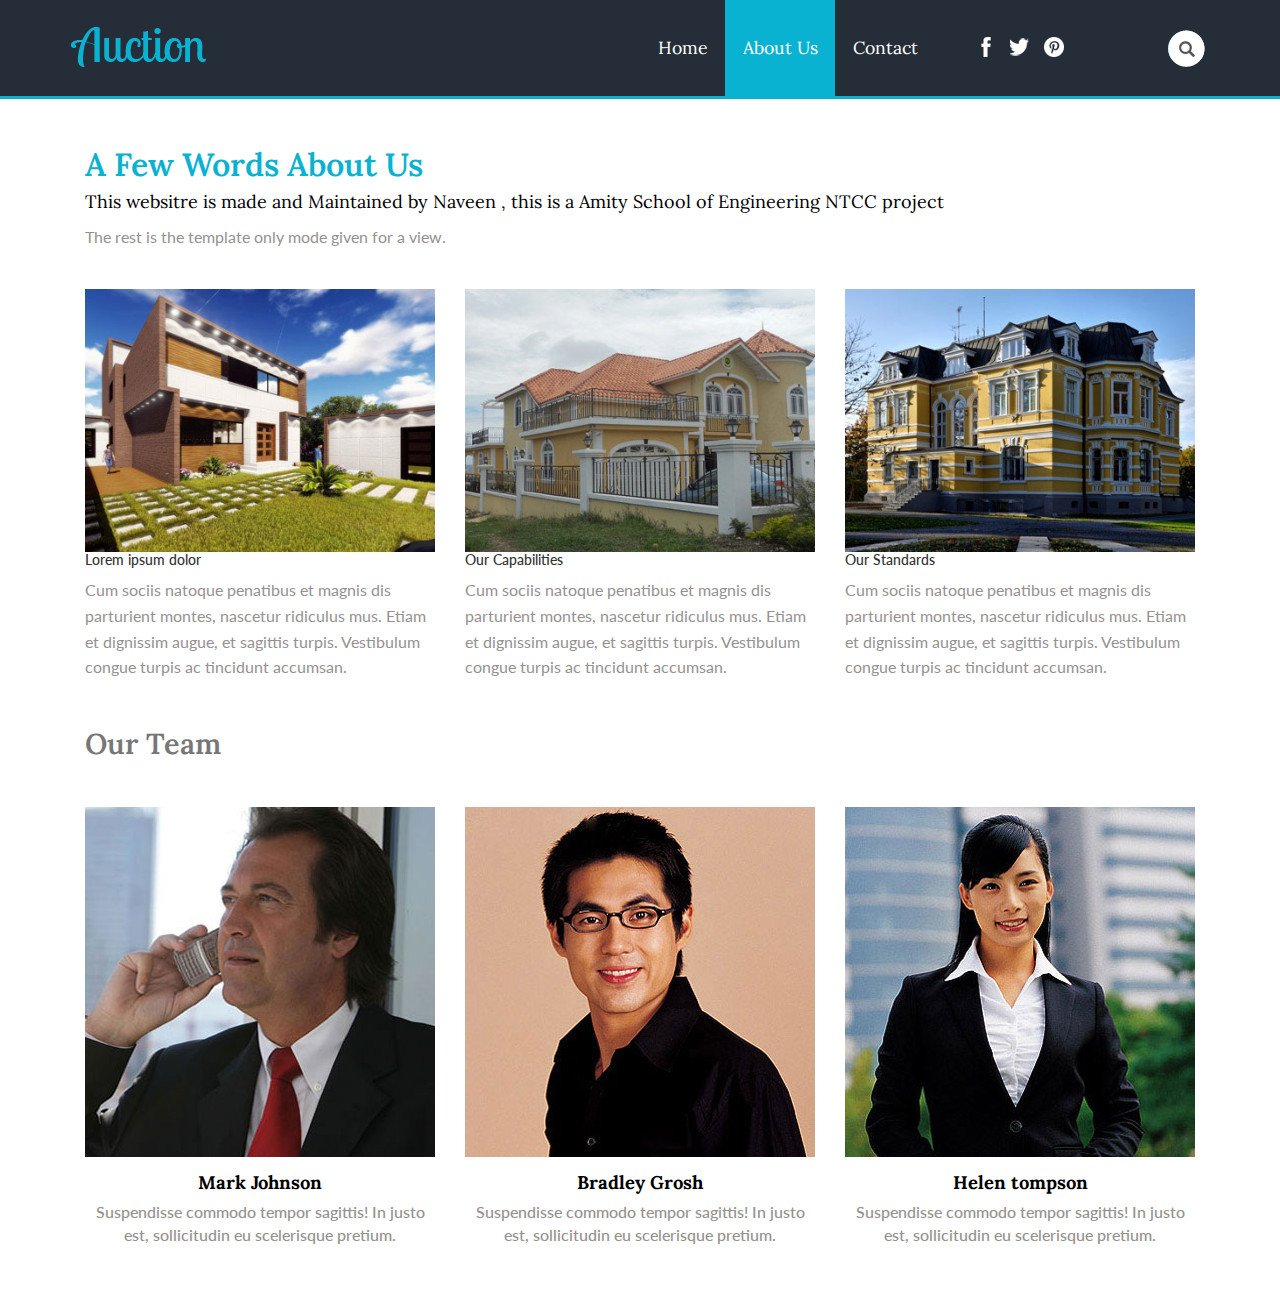
==== commit 405784d3: "modified" ====
--- a/about.html
+++ b/about.html
@@ -6,7 +6,7 @@
 <!DOCTYPE HTML>
 <html>
 <head>
-<title>Auction A Real estate category Flat bootstrap Responsive  Website Template | About :: w3layouts</title>
+<title>Auction A Real estate Auction Website</title>
 <link href="css/bootstrap.css" rel="stylesheet" type="text/css" media="all">
 <!-- jQuery (necessary for Bootstrap's JavaScript plugins) -->
 <script src="js/jquery-1.11.0.min.js"></script>
@@ -48,7 +48,6 @@
 				<ul class="res">
 					<li><a href="index.html">Home</a></li>
 					<li><a class="active" href="about.html">About Us</a></li>
-					<li><a href="blog.html">Blog</a></li>
 					<li><a href="contact.html">Contact</a></li>
 				<div class="clearfix"> </div>
 				</ul>
@@ -99,23 +98,23 @@
 			<div class="about-main">
 				<div class="about-top">
 					<h3>A Few Words About Us</h3>
-					<h5>Uspendisse laoreet nibh ac cursus vestibulum. Vestibulum eu arcu at justo tristique malesuada. Aliquam erat volutpat. Vivamus condimentum feugiat magna</h5>
-					<p>Morbi nunc odio, gravida at, cursus nec, luctus a, lorem. Maecenas tristique orc i ac sem. Duis ultricies pharetra magna. Donec accumsan malesuada orci. Donec sit amet eros. Lorem ipsum dolor sit amet, consectetuer adipiscing elit. Mauris fermentum dictum magna. Sed laoreet aliquam leo. Ut tellus dolor, dapibus eget, elementum vel, cursus eleifend, elit. Aenean auctor wisi et urna. Aliquam erat volutpat. Duis ac turpis. Integer rutrum ante eu lacus.</p>
+					<h5>This websitre is made and Maintained by Naveen , this is a Amity School of Engineering NTCC project</h5>
+					<p>The rest is the template only mode given for a view.</p>
 				</div>
 				<div class="about-text">
 					<div class="col-md-4 about-text-left">
-						<a href="single.html"><img src="images/ultra.jpg" alt=""></a>
-						<a href="single.html"><h5>Lorem ipsum dolor</h5></a>
+						<img src="images/ultra.jpg" alt="">
+						<h5>Lorem ipsum dolor</h5>
 						<p>Cum sociis natoque penatibus et magnis dis parturient montes, nascetur ridiculus mus. Etiam et dignissim augue, et sagittis turpis. Vestibulum congue turpis ac tincidunt accumsan.</p>
 					</div>
 					<div class="col-md-4 about-text-left">
-						<a href="single.html"><img src="images/a2.jpg" alt=""></a>
-						<a href="single.html"><h5>Our Capabilities</h5></a>
+						<img src="images/a2.jpg" alt="">
+						<h5>Our Capabilities</h5>
 						<p>Cum sociis natoque penatibus et magnis dis parturient montes, nascetur ridiculus mus. Etiam et dignissim augue, et sagittis turpis. Vestibulum congue turpis ac tincidunt accumsan.</p>
 					</div>
 					<div class="col-md-4 about-text-left">
-						<a href="single.html"><img src="images/a3.jpg" alt=""></a>
-						<a href="single.html"><h5>Our Standards</h5></a>
+						<img src="images/a3.jpg" alt="">
+						<h5>Our Standards</h5>
 						<p>Cum sociis natoque penatibus et magnis dis parturient montes, nascetur ridiculus mus. Etiam et dignissim augue, et sagittis turpis. Vestibulum congue turpis ac tincidunt accumsan.</p>
 					</div>
 					<div class="clearfix"> </div>
@@ -157,102 +156,6 @@
 		</div>
 	</div>
 	<!--end-team-->
-<!--footer start here-->
-<div class="footer">
-	<div class="container">
-		<div class="footer-main">
-			<div class="col-md-3 footer-grid">
-				<h3>About This Theme</h3>
-				<p>But I must explain to you how all this mistaken idea of denouncing pleasure and praising pain was born and I will give you a complete account of the system, and expound the actual teachings of the great explorer of the truth, the master-builder of human happiness.Nemo enim ipsam voluptatem quia voluptas sit aspernatur aut odit aut fugit.account of the system.</p>
-			</div>
-			<div class="col-md-3 footer-grid">
-				<h3>Recents Posts</h3>
-			  <div class="ftr-sub-gd">
-				<div class="col-md-4 ftr-gd2-img">
-					<a href="#"><img src="images/s1.jpg" alt=""></a>
-				</div>
-				<div class="col-md-8 ftr-gd2-text">
-						<a href="#"><h4>How to Have The Best Vacation</h4></a>
-						<a href="#"><p>Mar 3rd,2015</p></a>
-				</div>
-				<div class="clearfix"> </div>
-			  </div>
-			  <div class="ftr-sub-gd">
-				<div class="col-md-4 ftr-gd2-img">
-					<a href="#"><img src="images/s2.jpg" alt=""></a>
-				</div>
-				<div class="col-md-8 ftr-gd2-text">
-						<a href="#"><h4>How to Have The Best Vacation</h4></a>
-						<a href="#"><p>Mar 3rd,2015</p></a>
-				</div>
-				<div class="clearfix"> </div>
-			  </div>
-			  <div class="ftr-sub-gd">
-				<div class="col-md-4 ftr-gd2-img">
-					<a href="#"><img src="images/s3.jpg" alt=""></a>
-				</div>
-				<div class="col-md-8 ftr-gd2-text">
-						<a href="#"><h4>How to Have The Best Vacation</h4></a>
-						<a href="#"><p>Mar 3rd,2015</p></a>
-				</div>
-				<div class="clearfix"> </div>
-			  </div>
-		   </div>
-			<div class="col-md-3 footer-grid">
-				<h3>Categories</h3>
-				<ul>
-					<li><a href="#">Featured</a></li>
-					<li><a href="#">General</a></li>
-					<li><a href="#">Lorem Ipsum</a></li>
-					<li><a href="#">literature</a></li>
-					<li><a href="#">Videos</a></li>
-				</ul>
-			</div>
-			<div class="col-md-3 footer-grid">
-				<h3>Recent Projects</h3>
-				<div class="ftr-gd4-img">
-				    <div class="col-md-3 ftr-gd4-1"><a href="#"><img src="images/f1.jpg" alt=""></a></div>
-				    <div class="col-md-3 ftr-gd4-1"><a href="#"><img src="images/f2.jpg" alt=""></a></div>
-				    <div class="col-md-3 ftr-gd4-1"><a href="#"><img src="images/f3.jpg" alt=""></a></div>
-				    <div class="col-md-3 ftr-gd4-1"><a href="#"><img src="images/f4.jpg" alt=""></a></div>
-				  <div class="clearfix"> </div>
-				</div>
-				<div class="ftr-gd4-img">
-				    <div class="col-md-3 ftr-gd4-1"><a href="#"><img src="images/f5.jpg" alt=""></a></div>
-				    <div class="col-md-3 ftr-gd4-1"><a href="#"><img src="images/f6.jpg" alt=""></a></div>
-				    <div class="col-md-3 ftr-gd4-1"><a href="#"><img src="images/f7.jpg" alt=""></a></div>
-				    <div class="col-md-3 ftr-gd4-1"><a href="#"><img src="images/f8.jpg" alt=""></a></div>
-				  <div class="clearfix"> </div>
-				</div>
-				<div class="ftr-gd4-img">
-				    <div class="col-md-3 ftr-gd4-1"><a href="#"><img src="images/f9.jpg" alt=""></a></div>
-				    <div class="col-md-3 ftr-gd4-1"><a href="#"><img src="images/f10.jpg" alt=""></a></div>
-				    <div class="col-md-3 ftr-gd4-1"><a href="#"><img src="images/f11.jpg" alt=""></a></div>
-				    <div class="col-md-3 ftr-gd4-1"><a href="#"><img src="images/f12.jpg" alt=""></a></div>
-				  <div class="clearfix"> </div>
-				</div>
-			</div>
-		<div class="clearfix"> </div>
-		</div>
-	</div>
-	<div class="copyright">
-	<div class="container">
-		<div class="copy-main">
-			<div class="copy-left">
-				<p>Design By<a href="http://w3layouts.com/" target="-blank"> W3layouts</a></p>
-			</div>
-			<div class="copy-right"> 
-				<ul>
-					<li><a class="active" href="index.html">Home</a></li>/
-					<li><a href="about.html">About</a></li>/
-					<li><a href="blog.html">Blog</a></li>/
-					<li><a href="contact.html">Contact</a></li>
-				</ul>
-			</div>
-		</div>
-	</div>
-</div>
-</div>
 <!--footer end here-->
 </body>
-</html>+</html>
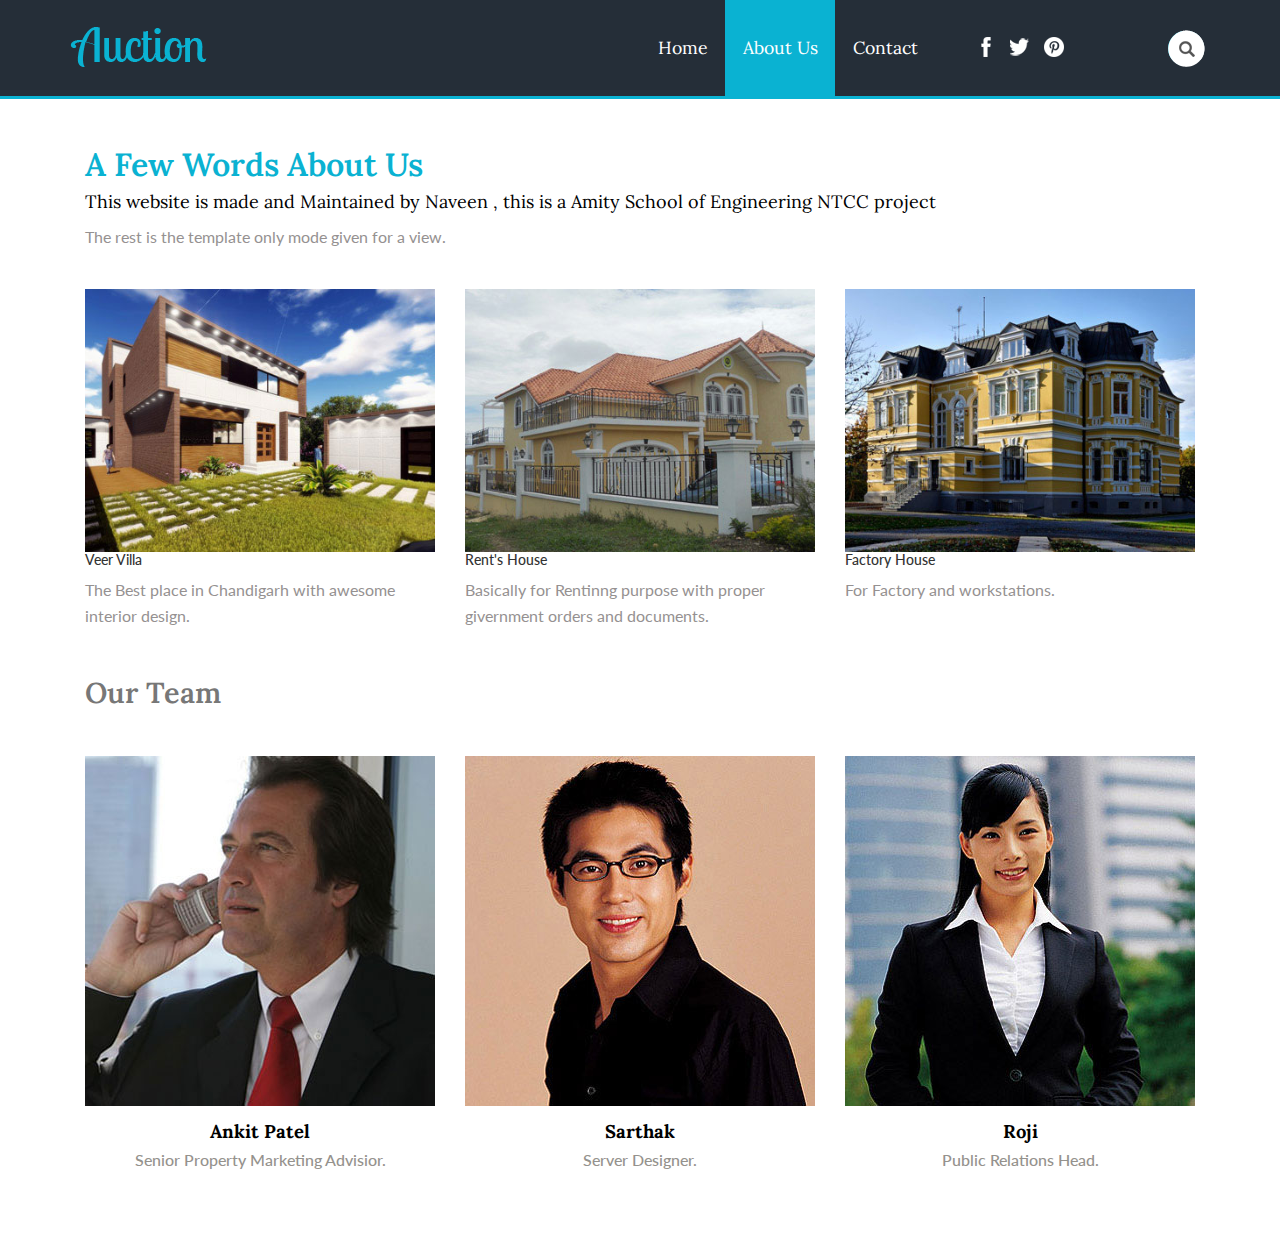
==== commit b90ff0f5: "over" ====
--- a/about.html
+++ b/about.html
@@ -98,24 +98,24 @@
 			<div class="about-main">
 				<div class="about-top">
 					<h3>A Few Words About Us</h3>
-					<h5>This websitre is made and Maintained by Naveen , this is a Amity School of Engineering NTCC project</h5>
+					<h5>This website is made and Maintained by Naveen , this is a Amity School of Engineering NTCC project</h5>
 					<p>The rest is the template only mode given for a view.</p>
 				</div>
 				<div class="about-text">
 					<div class="col-md-4 about-text-left">
 						<img src="images/ultra.jpg" alt="">
-						<h5>Lorem ipsum dolor</h5>
-						<p>Cum sociis natoque penatibus et magnis dis parturient montes, nascetur ridiculus mus. Etiam et dignissim augue, et sagittis turpis. Vestibulum congue turpis ac tincidunt accumsan.</p>
+						<h5>Veer Villa</h5>
+						<p>The Best place in Chandigarh with awesome interior design.</p>
 					</div>
 					<div class="col-md-4 about-text-left">
 						<img src="images/a2.jpg" alt="">
-						<h5>Our Capabilities</h5>
-						<p>Cum sociis natoque penatibus et magnis dis parturient montes, nascetur ridiculus mus. Etiam et dignissim augue, et sagittis turpis. Vestibulum congue turpis ac tincidunt accumsan.</p>
+						<h5>Rent's House</h5>
+						<p>Basically for Rentinng purpose with proper givernment orders and documents.</p>
 					</div>
 					<div class="col-md-4 about-text-left">
 						<img src="images/a3.jpg" alt="">
-						<h5>Our Standards</h5>
-						<p>Cum sociis natoque penatibus et magnis dis parturient montes, nascetur ridiculus mus. Etiam et dignissim augue, et sagittis turpis. Vestibulum congue turpis ac tincidunt accumsan.</p>
+						<h5>Factory House</h5>
+						<p>For Factory and workstations.</p>
 					</div>
 					<div class="clearfix"> </div>
 				</div>
@@ -132,22 +132,22 @@
 					<div class="col-md-4 team-top-left">
 						<img src="images/t1.jpg" src="">
 						<div class="team-details">
-							<h4>Mark Johnson</h4>
-							<P>Suspendisse commodo tempor sagittis! In justo est, sollicitudin eu scelerisque pretium.</P>
+							<h4>Ankit Patel</h4>
+							<P>Senior Property Marketing Advisior.</P>
 						</div>
 					</div>
 					<div class="col-md-4 team-top-left">
 						<img src="images/t2.jpg" src="">
 						<div class="team-details">
-							<h4>Bradley Grosh</h4>
-							<P>Suspendisse commodo tempor sagittis! In justo est, sollicitudin eu scelerisque pretium.</P>
+							<h4>Sarthak</h4>
+							<P>Server Designer.</P>
 						</div>	
 					</div>
 					<div class="col-md-4 team-top-left">
 						<img src="images/t3.jpg" src="">
 						<div class="team-details">
-							<h4>Helen tompson</h4>
-							<P>Suspendisse commodo tempor sagittis! In justo est, sollicitudin eu scelerisque pretium.</P>							
+							<h4>Roji</h4>
+							<P>Public Relations Head.</P>							
 						</div>	
 					</div>
 					<div class="clearfix"> </div>
